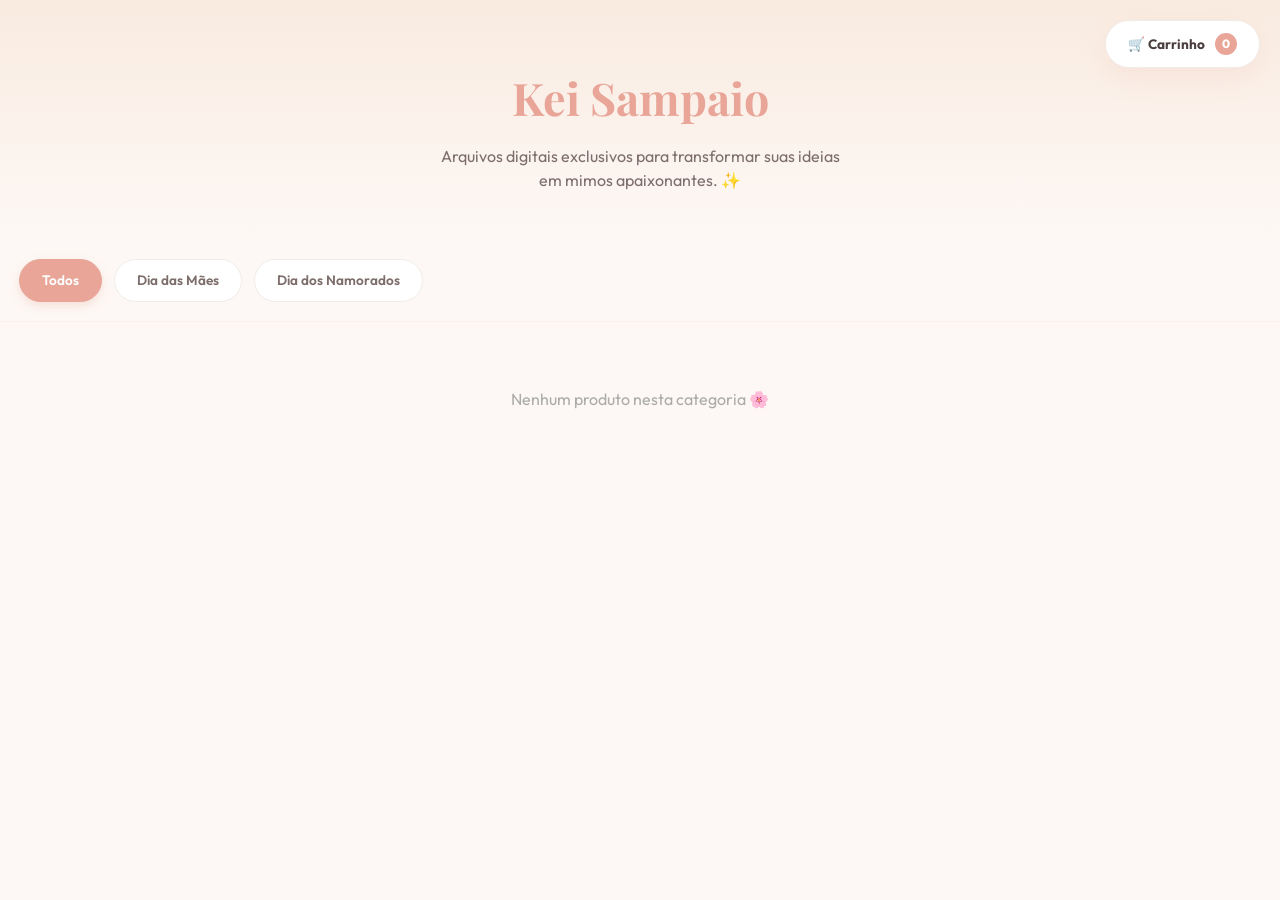
==== index.html @ 77871c14 "Kei Sampaio Storefront - Final Fixes for Cloud Hosting" ====
<!DOCTYPE html>
<html lang="pt-BR">
<head>
  <meta charset="UTF-8">
  <meta name="viewport" content="width=device-width, initial-scale=1.0, maximum-scale=1.0, user-scalable=no">
  <title>Kei Sampaio - Vitrine Digital</title>
  
  <link rel="preconnect" href="https://fonts.googleapis.com">
  <link rel="preconnect" href="https://fonts.gstatic.com" crossorigin>
  <link href="https://fonts.googleapis.com/css2?family=Inter:wght@400;600;700&family=Outfit:wght@400;700&family=Playfair+Display:wght@700&display=swap" rel="stylesheet">
  
  <link rel="stylesheet" href="css/style.css">
  <script src="https://cdnjs.cloudflare.com/ajax/libs/qrcodejs/1.0.0/qrcode.min.js"></script>
</head>
<body>

  <!-- Carrinho Fixo -->
  <div class="cart-btn-fixed" onclick="toggleCartModal(true)">
    <span>🛒 Carrinho</span>
    <span class="cart-count" id="cart-count">0</span>
  </div>

  <header>
    <h1 class="logo">Kei Sampaio</h1>
    <p class="welcome-text">Arquivos digitais exclusivos para transformar suas ideias em mimos apaixonantes. ✨</p>
  </header>

  <nav class="categories-tabs" id="categories-tabs">
    <div class="tab active" onclick="filterByCategory('all')">Todos</div>
  </nav>

  <main class="products-container">
    <div class="products-grid" id="products-grid">
      <!-- Injetado via script.js -->
    </div>
  </main>

  <!-- MODAL: CARRINHO -->
  <div class="modal-overlay" id="cart-modal">
    <div class="modal-content">
      <span style="position:absolute; top:15px; right:15px; cursor:pointer;" onclick="toggleCartModal(false)">✕</span>
      <h2 style="font-family:'Outfit'; color:var(--primary); margin-bottom:1.5rem;">🛍️ Meu Carrinho</h2>
      
      <div id="cart-items" style="max-height: 50vh; overflow-y: auto;"></div>
      <div id="cart-empty" class="empty-cart-msg">Seu carrinho está vazio 🌸</div>
      
      <div id="cart-footer" style="margin-top:20px; border-top:1px solid #f8f1ee; padding-top:15px; display:none;">
        <div style="display:flex; justify-content:space-between; font-weight:800; font-size:1.2rem; margin-bottom:20px; color:var(--text);">
          <span>Total:</span>
          <span id="cart-total-value">R$ 0,00</span>
        </div>
        <div style="margin-bottom:15px;">
          <label style="font-size:0.85rem; font-weight:700; color:#444;">Seu Nome:</label>
          <input type="text" id="user-name" placeholder="Como podemos te chamar?" style="width:100%; padding:15px; border-radius:18px; border:1px solid #efefef; background:#fdfdfd; margin-top:5px; outline:none; font-family:inherit;">
        </div>
        <button class="btn-finish" onclick="proceedToPayment()">🚀 Finalizar Pedido</button>
      </div>
    </div>
  </div>

  <!-- MODAL: PIX -->
  <div class="modal-overlay" id="pix-modal">
    <div class="modal-content" style="text-align:center;">
      <span style="position:absolute; top:15px; right:15px; cursor:pointer;" onclick="togglePixModal(false)">✕</span>
      <h2 style="font-family:'Outfit'; color:var(--primary); margin-bottom:10px;">📲 Pagamento PIX</h2>
      <p style="font-size:0.8rem; color:#888; margin-bottom:15px;">Leia o QR Code ou copie a chave aleatória:</p>
      
      <div id="qrcode" style="margin:0 auto; width:180px; height:180px; padding:10px; border:1px solid #eee; border-radius:15px; background:white;"></div>
      
      <div style="background:#fdf0e8; padding:12px; border-radius:10px; font-family:monospace; font-size:0.75rem; word-break:break-all; margin:15px 0; border:1px dashed var(--primary);" id="pix-key-display">
        1150f286-83b6-4bba-a2ef-19ddf94cf48e
      </div>
      
      <button class="btn-add" style="background:var(--primary); color:white; margin-bottom:20px;" onclick="copyPixKey()" id="btn-copy">📋 Copiar Chave PIX</button>
      
      <div style="border-top:1px solid #eee; padding-top:15px;">
        <p style="font-size:0.8rem; color:#444; margin-bottom:10px;">Enviou o pagamento? Clique abaixo para liberar os arquivos! 💖</p>
        <button class="btn-add" style="background:#25d366; color:white;" onclick="sendWhatsAppReceipt()">💬 Enviar comprovante no WhatsApp</button>
      </div>
    </div>
  </div>

  <!-- ZOOM MODAL (Multi-Image Support) -->
  <div class="modal-overlay" id="image-modal" style="background:rgba(0,0,0,0.9);">
    <span style="position:absolute; top:20px; right:20px; color:white; font-size:24px; cursor:pointer; z-index:1001;" onclick="closeImageZoom()">✕</span>
    <div style="width:100%; height:100%; display:flex; align-items:center; justify-content:center; position:relative;">
      <button onclick="prevZoomImg()" style="position:absolute; left:10px; background:none; border:none; color:white; font-size:30px; cursor:pointer; z-index:1002;">❮</button>
      <img id="zoomed-image" style="max-width:95%; max-height:95%; object-fit:contain; border-radius:8px;" src="" alt="">
      <button onclick="nextZoomImg()" style="position:absolute; right:10px; background:none; border:none; color:white; font-size:30px; cursor:pointer; z-index:1002;">❯</button>
    </div>
  </div>

  <script src="js/script.js"></script>
</body>
</html>
---- css/style.css ----
:root {
  --primary: #e8a598; /* Dusty Rose */
  --primary-hover: #d38f82;
  --header-start: #f9ebe0;
  --header-end: #fdf8f5;
  --bg: #fdf8f5;
  --surface: #ffffff;
  --text: #4a3f3e;
  --text-muted: #7d6e6c;
  --border: #f0ebe8;
  --radius-sm: 8px;
  --radius-md: 16px;
  --radius-lg: 24px;
  --shadow: 0 4px 15px rgba(232, 165, 152, 0.1);
  --transition: all 0.3s cubic-bezier(0.4, 0, 0.2, 1);
}

* { margin: 0; padding: 0; box-sizing: border-box; -webkit-tap-highlight-color: transparent; }
body { font-family: 'Outfit', sans-serif; background-color: var(--bg); color: var(--text); line-height: 1.5; }

/* Header com Degradê Original */
header { 
  background: linear-gradient(180deg, var(--header-start) 0%, var(--header-end) 100%);
  padding: 4rem 1rem 3rem; 
  text-align: center; 
}

.logo { 
  font-family: 'Playfair Display', serif; 
  font-size: 2.8rem; 
  color: var(--primary); 
  margin-bottom: 0.8rem;
  font-weight: 700;
}

.welcome-text { 
  font-size: 1rem; 
  color: var(--text-muted); 
  max-width: 400px; 
  margin: 0 auto; 
  font-weight: 400;
}

/* Categorias */
.categories-tabs { display: flex; overflow-x: auto; gap: 12px; padding: 1.2rem; position: sticky; top: 0; background: rgba(253, 248, 245, 0.85); z-index: 50; scrollbar-width: none; backdrop-filter: blur(12px); border-bottom: 1px solid rgba(232, 165, 152, 0.1); }
.categories-tabs::-webkit-scrollbar { display: none; }
.tab { padding: 10px 22px; background: #fff; border: 1px solid var(--border); border-radius: 30px; font-size: 0.85rem; font-weight: 600; white-space: nowrap; color: var(--text-muted); cursor: pointer; transition: var(--transition); }
.tab.active { background: var(--primary); color: #fff; border-color: var(--primary); box-shadow: 0 4px 10px rgba(232, 165, 152, 0.3); }

/* Grid e Cards */
.products-container { padding: 15px; max-width: 1200px; margin: 0 auto; }
.products-grid { display: grid; grid-template-columns: repeat(2, 1fr); gap: 18px; }

.product-card { background: #fff; border-radius: var(--radius-lg); position: relative; transition: var(--transition); display: flex; flex-direction: column; height: 100%; box-shadow: var(--shadow); border: 1px solid #fff; }
.product-card:hover { transform: translateY(-5px); box-shadow: 0 8px 25px rgba(232, 165, 152, 0.2); }

.product-image-container { position: relative; width: 100%; aspect-ratio: 1/1; border-radius: var(--radius-lg) var(--radius-lg) 0 0; overflow: hidden; background: #fff; }
.product-image-container img { width: 100%; height: 100%; object-fit: cover; transition: var(--transition); }

.promo-badge { position: absolute; top: 12px; left: 12px; background: #ff5252; color: white; font-size: 0.65rem; font-weight: 800; padding: 4px 10px; border-radius: 6px; z-index: 10; letter-spacing: 0.5px; }

/* Carrossel Interno */
.carousel-nav { position: absolute; top: 50%; width: 100%; display: flex; justify-content: space-between; transform: translateY(-50%); padding: 0 8px; z-index: 5; opacity: 0; transition: 0.3s; }
.product-card:hover .carousel-nav { opacity: 1; }
.nav-btn { background: rgba(255,255,255,0.9); width: 28px; height: 28px; border-radius: 50%; display: flex; align-items: center; justify-content: center; font-size: 12px; cursor: pointer; box-shadow: 0 2px 8px rgba(0,0,0,0.1); border: none; color: var(--primary); }

.product-info { padding: 15px 10px; text-align: center; flex: 1; display: flex; flex-direction: column; justify-content: space-between; }
.product-title { font-family: 'Outfit', sans-serif; font-size: 0.9rem; font-weight: 700; margin-bottom: 6px; color: var(--text); line-height: 1.3; }
.product-category { font-size: 0.7rem; color: var(--text-muted); margin-bottom: 8px; text-transform: uppercase; letter-spacing: 1px; }

.product-price-box { display: flex; flex-direction: column; gap: 2px; }
.old-price { text-decoration: line-through; color: var(--text-muted); font-size: 0.75rem; }
.current-price { color: var(--text); font-weight: 800; font-size: 1.1rem; }

.btn-add { background: var(--header-start); color: var(--primary); border: 1px solid rgba(232, 165, 152, 0.2); padding: 12px; border-radius: 16px; width: 100%; font-size: 0.8rem; font-weight: 700; margin-top: 12px; cursor: pointer; transition: 0.2s; }
.btn-add:hover { background: var(--primary); color: white; }
.btn-add:active { transform: scale(0.95); }

/* Carrinho e Modais */
.cart-btn-fixed { position: fixed; top: 20px; right: 20px; background: white; padding: 12px 22px; border-radius: 30px; box-shadow: 0 10px 25px rgba(232, 165, 152, 0.15); font-size: 0.85rem; font-weight: 700; z-index: 100; border: 1px solid var(--border); display: flex; align-items: center; gap: 10px; cursor: pointer; color: var(--text); }
.cart-count { background: var(--primary); color: white; width: 22px; height: 22px; border-radius: 50%; display: flex; align-items: center; justify-content: center; font-size: 0.75rem; font-weight: 800; }

.modal-overlay { 
  position: fixed; top: 0; left: 0; right: 0; bottom: 0; 
  background: rgba(74, 63, 62, 0.4); 
  display: none; align-items: center; justify-content: center; 
  z-index: 1000; padding: 20px; 
  backdrop-filter: blur(6px); 
}

.modal-content { 
  background: white; 
  border-radius: 24px; 
  padding: 2.5rem; 
  width: 100%; 
  max-width: 480px; 
  max-height: 90vh; 
  overflow-y: auto; 
  position: relative; 
  box-shadow: 0 20px 50px rgba(0,0,0,0.1); 
  border: 1px solid rgba(232, 165, 152, 0.1);
}

.cart-item-row {
  display: flex;
  justify-content: space-between;
  align-items: center;
  margin-bottom: 12px;
  padding: 12px;
  background: #fdfaf8;
  border-radius: 16px;
  border: 1px solid #f8f1ee;
}

.cart-item-info {
  display: flex;
  gap: 12px;
  align-items: center;
}

.cart-item-img {
  width: 50px;
  height: 50px;
  border-radius: 10px;
  object-fit: cover;
}

.cart-item-details {
  display: flex;
  flex-direction: column;
}

.cart-item-title {
  font-size: 0.85rem;
  font-weight: 700;
  color: var(--text);
}

.cart-item-price {
  font-size: 0.8rem;
  color: var(--primary);
  font-weight: 600;
}

.btn-finish {
  background: var(--primary);
  color: white;
  padding: 18px;
  border-radius: 18px;
  width: 100%;
  font-size: 1rem;
  font-weight: 800;
  border: none;
  cursor: pointer;
  margin-top: 20px;
  box-shadow: 0 8px 20px rgba(232, 165, 152, 0.3);
  transition: var(--transition);
}

.btn-finish:hover {
  background: var(--primary-hover);
  transform: translateY(-2px);
}

.empty-cart-msg {
  text-align: center;
  padding: 3rem 1rem;
  color: var(--text-muted);
}

@media (min-width: 768px) { .products-grid { grid-template-columns: repeat(4, 1fr); gap: 24px; } }
@media (max-width: 480px) { .logo { font-size: 2.2rem; } .products-grid { gap: 12px; } }
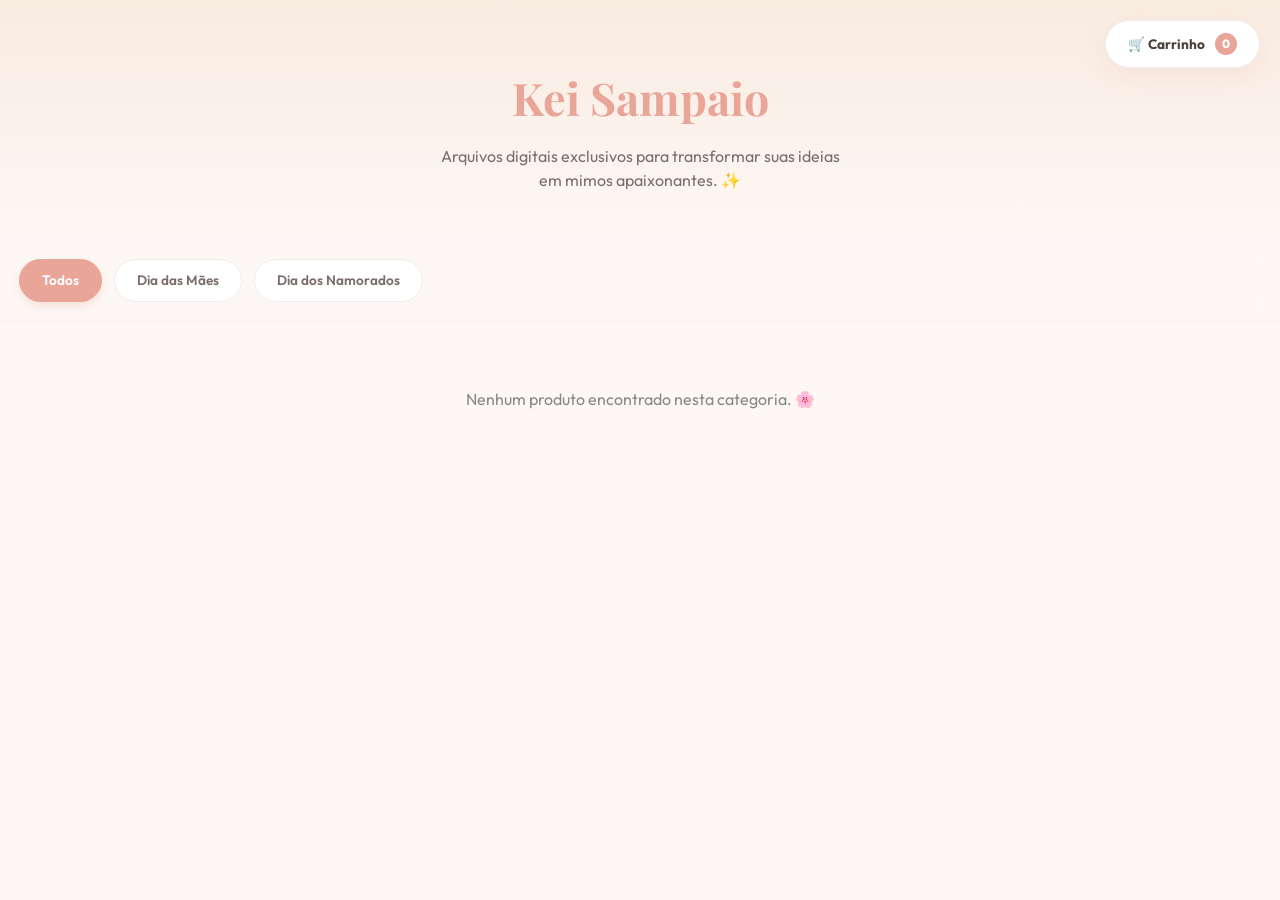
==== commit 70852a51: "Fix save hang, add error handling and cache-busting v3.2" ====
--- a/index.html
+++ b/index.html
@@ -90,6 +90,6 @@
     </div>
   </div>
 
-  <script src="js/script.js"></script>
+  <script src="js/script.js?v=3.2"></script>
 </body>
 </html>
